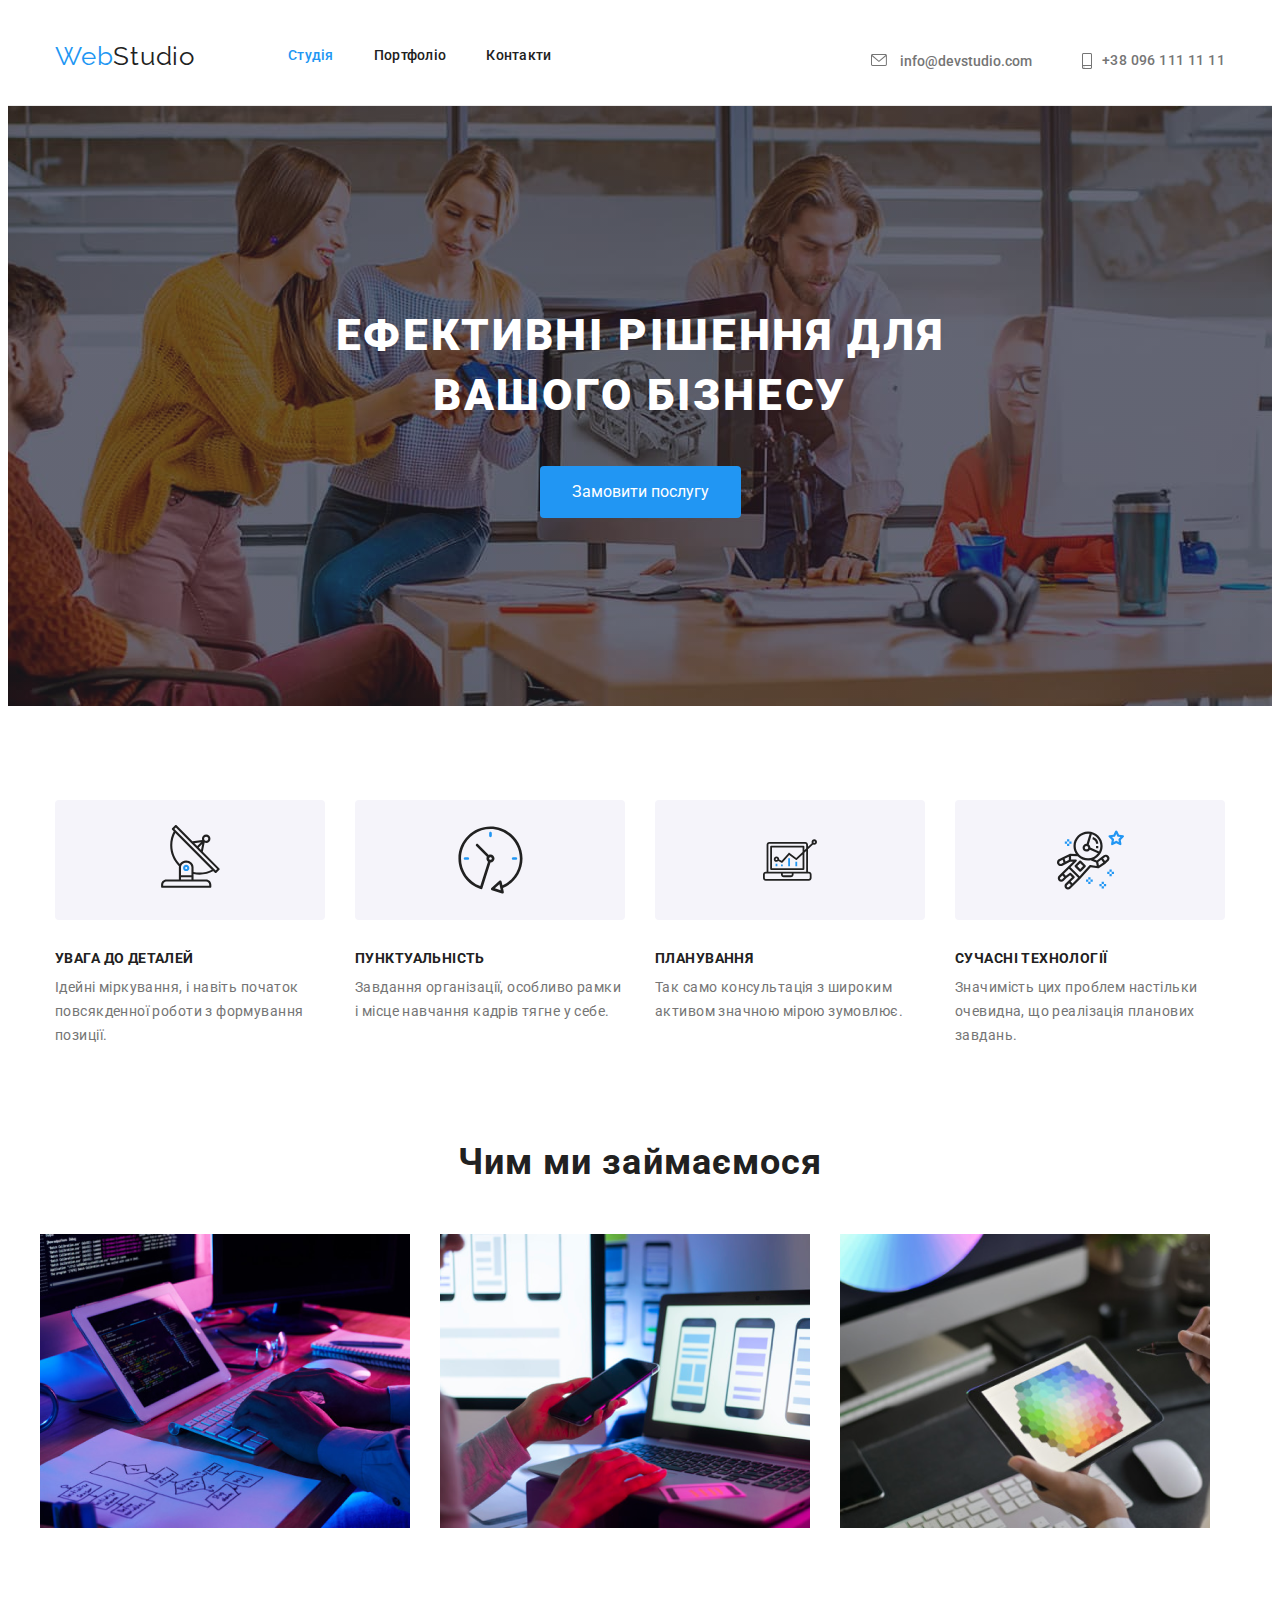
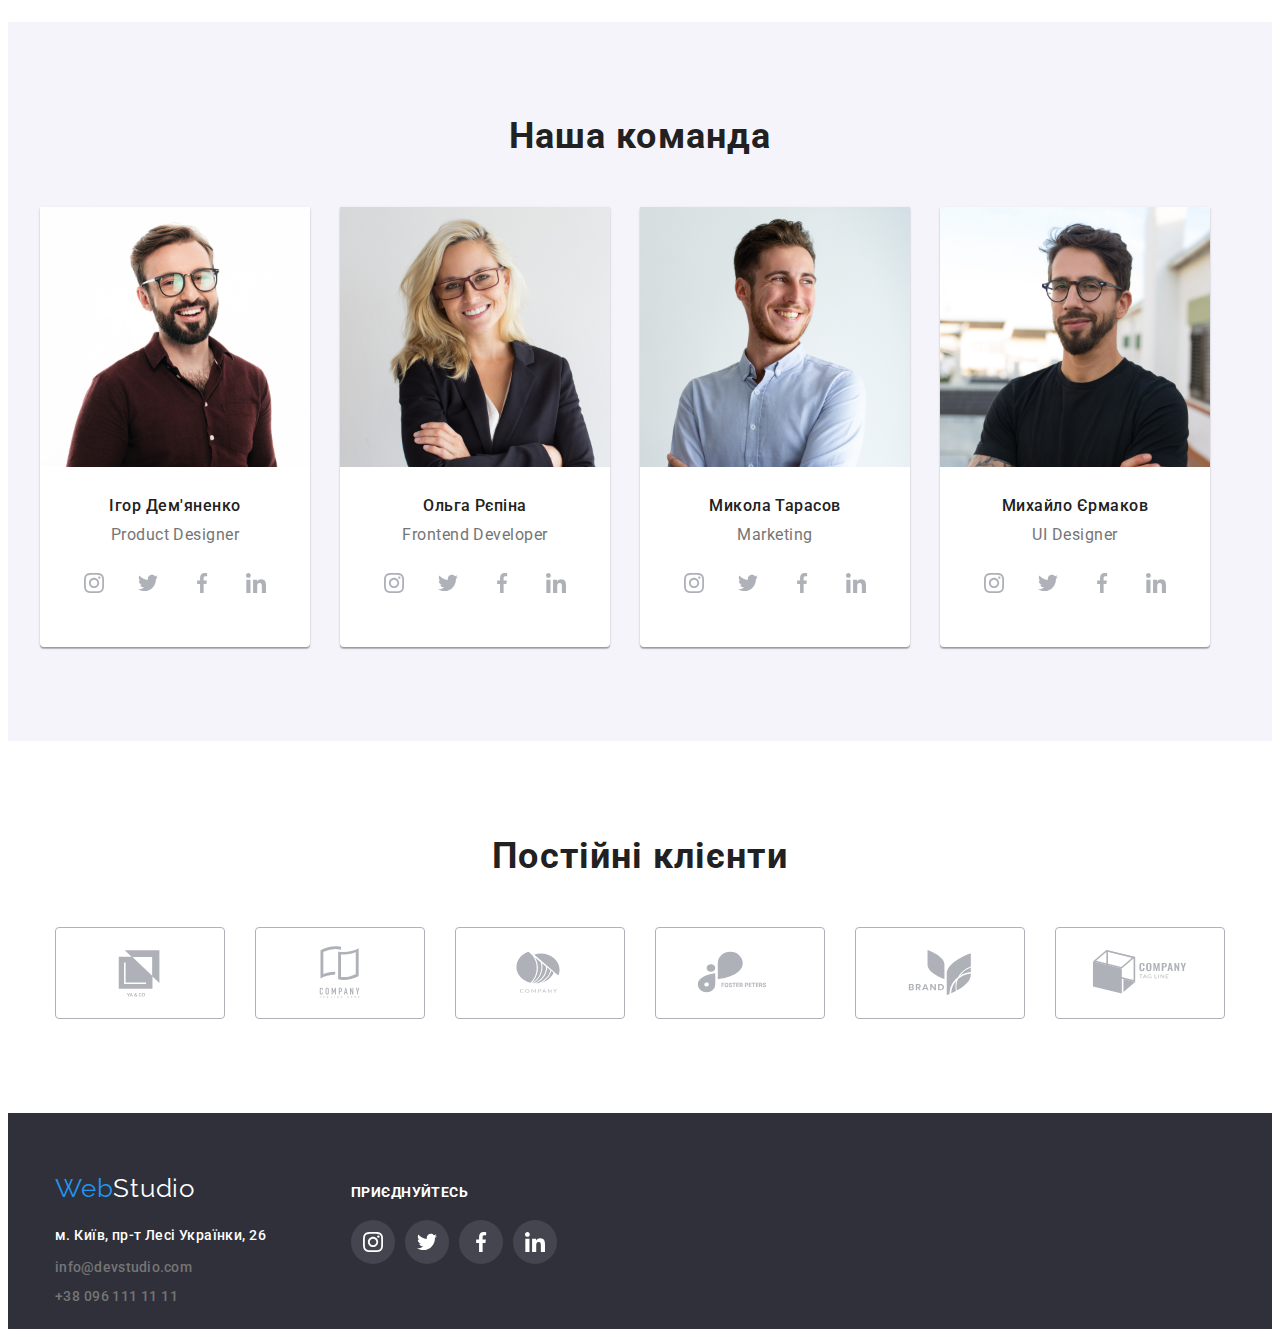
==== index.html @ 26b18309 "problem" ====
<!DOCTYPE html>
<html lang="en">
<head>
    <meta charset="UTF-8">
    <meta http-equiv="X-UA-Compatible" content="IE=edge">
    <meta name="viewport" content="width=device-width, initial-scale=1.0">
    <title>Document</title>
    <link rel="preconnect" href="https://fonts.googleapis.com">
    <link rel="preconnect" href="https://fonts.gstatic.com" crossorigin>
    <link href="https://fonts.googleapis.com/css2?family=Raleway:wght@700&family=Roboto:wght@400;500;700;900&display=swap" rel="stylesheet">
    <link rel="stylesheet" href="https://cdnjs.cloudflare.com/ajax/libs/modern-normalize/1.1.0/modern-normalize.min.css" integrity="sha512-wpPYUAdjBVSE4KJnH1VR1HeZfpl1ub8YT/NKx4PuQ5NmX2tKuGu6U/JRp5y+Y8XG2tV+wKQpNHVUX03MfMFn9Q==" crossorigin="anonymous" referrerpolicy="no-referrer" />
    <link rel="stylesheet" href="./css/styles.css">
</head>
<body>
<header class="page-header">
<div class="container">
<nav class="main-nav">
<a class="studio line" href="./index.html">Web<span class="span-color">Studio</span></a>
<ul class="site-nav list">
    <li class="item"><a href="./index.html" class="link current line">Студія</a></li>
    <li class="item"><a href="portfolio.html" class="link line">Портфоліо</a></li>
    <li class="item"><a href="Контакти" class="link line">Контакти</a></li>
</ul>
<ul class="info list">
    <li class="meil"><a href="mailto:info@devstudio.com" class="meilstyle line icon-meil"> 
    <svg class="post-icon" width="16" height="12">
    <use href="./images/info.svg#icon-letter"></use>
    </svg> info@devstudio.com</a>


<li class="telefon"><a href="tel:+380961111111" class="telefonstyle line icon-smartphone">
    <svg class="telefon-icon-two" width="10" height="16">
        <use href="./images/info.svg#icon-telephone"></use>
    </svg> +38 096 111 11 11</a>
    
</li>
</div>
</ul>
</nav>
</div>
</header>
<main>
<section class="hero hero-image">
<h1 class="hero-title">Ефективні рішення для <br> вашого бізнесу</h1>
<button class="hero button" type="button">Замовити послугу</button>
</section>

<section class="features-padding">
<div class="container">
<h2 class="hiden">Особливості</h2>
<ul class="features list">
<li class="features-lists">
<div class="symbol-of-features">
<svg class="features-symbol" width="70" height="70">
    <use href="./images/symbols.svg#icon-antenna"></use>
</svg>
</div>

<h3 class="features-title">Увага до деталей</h3>
<p class="features-text">Ідейні міркування, і навіть початок повсякденної роботи з формування позиції.</p>
</li>

<li class="features-lists">
<div class="symbol-of-features">
    <svg class="features-symbol" width="67" height="70">
        <use href="./images/symbols.svg#icon-clock"></use>
    </svg>
    </div>
<h3 class="features-title">ПУНКТУАЛЬНІСТЬ</h3>
<p class="features-text">Завдання організації, особливо рамки і місце навчання кадрів тягне у себе.</p>
</li>

<li class="features-lists ">
    <div class="symbol-of-features">
        <svg class="features-symbol" width="70" height="54">
            <use href="./images/symbols.svg#icon-diagram"></use>
        </svg>
        </div>
<h3 class="features-title">ПЛАНУВАННЯ</h3>
<p class="features-text">
Так само консультація з широким активом значною мірою зумовлює.
</p>
</li>

<li class="features-lists">
    <div class="symbol-of-features">
        <svg class="features-symbol" width="67" height="70">
            <use href="./images/symbols.svg#icon-astronaut"></use>
        </svg>
        </div>
<h3 class="features-title">СУЧАСНІ ТЕХНОЛОГІЇ</h3>
<p class="features-text">Значимість цих проблем настільки очевидна, що реалізація планових завдань.</p>
</li>
</ul>
</div>
</section>
<section class="work">
<div class="container">
<h2 class="work-title">Чим ми займаємося</h2>
<ul class="list pictures-line">
<li class="pictures-item">
    <img width="370" src="./images/picture1.png" alt="Picture">
</li>
<li class="pictures-item">
    <img width="370" src="./images/picture2.png" alt="Picture2">
</li>
<li class="pictures-item">
    <img width="370" src="./images/picture3.png" alt="Picture3">
</li>
</ul>
</div>
</section>
<section class="team">
<div class="container">
<h2 class="team-title">Наша команда</h2>
<ul class="comand list comand-links">
    <li class="comand-item">
    <img width="270" src="./images/Igor.jpg" alt="Igor">
    <h3 class="comand-title">Ігор Дем'яненко</h3>
    <p class="comand-text">Product Designer</p>
     <ul class="social-items">
    <li class="social-lists"><a class="social-links link" href="#">
    <svg class="team-social-links" width="20" height="20">
        <use href="./images/icons.svg#icon-instagram"></use>
    </svg>
    </a></li>
    <li class="social-lists"><a class="social-links link" href="#">
        <svg class="team-social-links" width="20" height="20">
            <use href="./images/icons.svg#icon-twitter"></use>
        </svg>
    </a></li>
    <li class="social-lists"><a class="social-links link" href="#">
        <svg class="team-social-links" width="20" height="20">
            <use href="./images/icons.svg#icon-facebook"></use>
        </svg>
    </a></li>
    <li class="social-lists"><a class="social-links link" href="#">
        <svg class="team-social-links" width="20" height="20">
            <use href="./images/icons.svg#icon-linkedin"></use>
        </svg>
    </a></li>
     </ul>
    <li>
        <li class="comand-item">
        <img width="270" src="./images/Olga.jpg" alt="Olga">
       <h3 class="comand-title">Ольга Рєпіна</h3> 
       <p class="comand-text">Frontend Developer</p>
       <ul class="social-items">
        <li class="social-lists"><a class="social-links link" href="#">
            <svg class="team-social-links" width="20" height="20">
                <use href="./images/icons.svg#icon-instagram"></use>
            </svg>
        </a></li>
        <li class="social-lists"><a class="social-links link" href="#">
            <svg class="team-social-links" width="20" height="20">
                <use href="./images/icons.svg#icon-twitter"></use>
            </svg>
        </a></li>
        <li class="social-lists"><a class="social-links link" href="#">
            <svg class="team-social-links" width="20" height="20">
                <use href="./images/icons.svg#icon-facebook"></use>
            </svg>
        </a></li>
        <li class="social-lists"><a class="social-links link" href="#">
            <svg class="team-social-links" width="20" height="20">
                <use href="./images/icons.svg#icon-linkedin"></use>
            </svg>
        </a></li>
         </ul>
        </li>
        
        <li class="comand-item">
            <img width="270" src="./images/Mykola.jpg" alt="Mykola">
           <h3 class="comand-title">Микола Тарасов</h3> 
           <p class="comand-text">Marketing</p> 
           <ul class="social-items">
            <li class="social-lists"><a class="social-links link" href="#">
                <svg class="team-social-links" width="20" height="20">
                    <use href="./images/icons.svg#icon-instagram"></use>
                </svg>
            </a></li>
            <li class="social-lists"><a class="social-links link" href="#">
                <svg class="team-social-links" width="20" height="20">
                    <use href="./images/icons.svg#icon-twitter"></use>
                </svg>
            </a></li>
            <li class="social-lists"><a class="social-links link" href="#">
                <svg class="team-social-links" width="20" height="20">
                    <use href="./images/icons.svg#icon-facebook"></use>
                </svg>
            </a></li>
            <li class="social-lists"><a class="social-links link" href="#">
                <svg class="team-social-links" width="20" height="20">
                    <use href="./images/icons.svg#icon-linkedin"></use>
                </svg>
            </a></li>
             </ul>
            </li>

            <li class="comand-item">
            <img width="270" src="./images/Myhailo.jpg" alt="Myhailo">
            <h3 class="comand-title">Михайло Єрмаков</h3>
            <p class="comand-text">UI Designer</p>
            <ul class="social-items">
                <li class="social-lists"><a class="social-links link" href="#">
                    <svg class="team-social-links" width="20" height="20">
                        <use href="./images/icons.svg#icon-instagram"></use>
                    </svg>
                </a></li>
                <li class="social-lists"><a class="social-links link" href="#">
                    <svg class="team-social-links" width="20" height="20">
                        <use href="./images/icons.svg#icon-twitter"></use>
                    </svg>
                </a></li>
                <li class="social-lists"><a class="social-links link" href="#">
                    <svg class="team-social-links" width="20" height="20">
                        <use href="./images/icons.svg#icon-facebook"></use>
                    </svg>
                </a></li>
                <li class="social-lists"><a class="social-links link" href="#">
                    <svg class="team-social-links" width="20" height="20">
                        <use href="./images/icons.svg#icon-linkedin"></use>
                    </svg>
                </a></li>
                 </ul>
            </li>
    </ul>
    </div>
</section>

<section class="clients">
<div class="container">
<h2 class="clients-title">Постійні клієнти</h2>
<ul class="clients-list">
<li class="clients-images"><a class="brand-link link" href="#">
    <svg class="brand-icon" width="106" height="60">
        <use href="./images/brands.svg#icon-yaco"></use>
     </svg> 
</a>
</li>

<li class="clients-images"><a class="brand-link link" href="#">
    <svg class="brand-icon" width="106" height="60">
        <use href="./images/brands.svg#icon-tagline"></use>
     </svg> 
</a>
</li>

<li class="clients-images"><a class="brand-link link" href="#">
    <svg class="brand-icon" width="106" height="60">
        <use href="./images/brands.svg#icon-company"></use>
     </svg> 
</a> 
</li>

<li class="clients-images"><a class="brand-link link" href="#">
    <svg class="brand-icon" width="106" height="60">
        <use href="./images/brands.svg#icon-foster-peters"></use>
     </svg> 
</a>
</li>

<li class="clients-images"><a class="brand-link link" href="#">
    <svg class="brand-icon" width="106" height="60">
        <use href="./images/brands.svg#icon-brand"></use>
     </svg>
</a>     
</li>

<li class="clients-images"><a class="brand-link link" href="#">
    <svg class="brand-icon" width="106" height="60">
        <use href="./images/brands.svg#icon-company-cube"></use>
     </svg> 
</a>
</li>

</ul>
</div>

</section>
</main>

<footer class="side-color company-logo-two studio-line">
 <div class="container">
<div class="logo-adress">
<address class="list">
    <a class="studiotwo line" href="./index.html">Web<span class="span-color-two">Studio</span></a>
 
<ul class="site-nav-two list">
<li class="adress"><a href="https://goo.gl/maps/or9m5MUyjeENMJDf9" class="link line " target="_blank" rel="noopener noreferrer">м. Київ, пр-т Лесі Українки, 26</a></li>
<li class="meil"><a href="mailto:info@devstudio.com" class="link line ">info@devstudio.com</a></li>
<li class="telefon"><a href="tel:+380961111111" class="link line ">+38 096 111 11 11</a></li>
</ul>
 </address>
 </div>
 

 <div class="join-main">
 <h2 class="join-title">ПРИЄДНУЙТЕСЬ</h2>
 <ul class="social-items">
    <li class="social-lists"><a class="social-links-footer link" href="#">
        <svg class="social-links-team" width="20" height="20">
            <use href="./images/icons.svg#icon-instagram"></use>
        </svg>
    </a></li>
    <li class="social-lists"><a class="social-links-footer link" href="#">
        <svg class="social-links-team" width="20" height="20">
            <use href="./images/icons.svg#icon-twitter"></use>
        </svg>
    </a></li>
    <li class="social-lists"><a class="social-links-footer link" href="#">
        <svg class="social-links-team" width="20" height="20">
            <use href="./images/icons.svg#icon-facebook"></use>
        </svg>
    </a></li>
    <li class="social-lists"><a class="social-links-footer link" href="#">
        <svg class="social-links-team" width="20" height="20">
            <use href="./images/icons.svg#icon-linkedin"></use>
        </svg>
    </a></li>
 </ul>
 </div>
 </div>
</footer>
</body>
</html>
---- css/styles.css ----
/* основной цвет текста #212121 */

/* цвет 2 для серого #757575 */

/* цвет для веб #2196F3 */

/* цвет снизу ссылок gba(255, 255, 255, 0.6); */

/* вторичный бекграунд  #F5F4FA*/ 

html{
    box-sizing: border-box;
    }
    
    *,*::before,*::after{
    box-sizing: inherit;
    }
    
    .container{
    width: 1200px;
    padding-left: 15px;
    padding-right: 15px;
    margin-left: auto;
    margin-right: auto;
    }
    
    
    
    
    a{
    text-decoration: none;
    }
    
    :root{
        --main-text-color: #212121;
        --text-color-second: #757575;
        
        }
    
        img{
        display: block;
        }
        
        body{
        background-color: #FFFFFF;
        color: var(--main-text-color);
        font-family: Roboto,sans-serif;
        }
        
        .line{
        text-decoration: none;
        }
        
        .link{
            font-family: 'Roboto';
            font-style: normal;
            font-weight: 500;
            font-size: 14px;
            line-height: 1.14px;
            letter-spacing: 0.02em;
        }
        
        
        
        .studio{
            
            font-size: 26px;
            line-height: 1.19;
           
        }
        
        .studiotwo{
            
            font-size: 26px;
            line-height: 1.19;
        }
        
        .list{
            
        padding: 0;
        margin: 0;
        list-style: none;
        }
    
        
        h2,
        h3,
        h4,
        h5,
        h6{
        color: var(--main-text-color);
        margin: 0;
        }
    
        h1{
        margin: 0;
        padding: 0;
        }
    
        p{
        margin: 0;
        }
        
        ul{
        margin: 0;
        padding: 0;
        }
        
        
        header{
        border-bottom: 1px solid #ECECEC;
        }
        
        .studio{
        font-family: 'Raleway';
        font-style: normal;
        color: #2196F3;
        
        font-size: 26px;
        line-height: 1.19;
        letter-spacing: 0.03em;
        }
        
        .studiotwo{
            font-family: 'Raleway';
            font-style: normal;
        color: #2196F3;
        
        font-size: 26px;
        line-height: 1.19;
        letter-spacing: 0.03em;
        }
        
        .span-color{
        color: #212121;
        }
        
        .span-color-two{
        color: #FFFFFF;
        }
        
        /* site nav and info */
    
        .site-nav{
        margin-left: 93px;
        display: flex;
        }
    
       
    
        .site-nav .item:not(:last-child){
            margin-right: 40px;
        }
        
        .site-nav a{
        font-family: 'Roboto';
        font-style: normal;
        color: var(--main-text-color);  
        font-weight: 500;
        font-size: 14px;
        line-height: 1.14;
        letter-spacing: 0.02em;  
        }
    
        .site-nav .link{
        display: block;
        padding-top: 32px;
        padding-bottom: 32px;
        }
        
        .info{
        padding-top: 32px;
        padding-bottom: 32px;
        margin-left: auto;
        display: flex;
        justify-content: center;
        }

        .meilstyle{
        color: #757575;
        }
        
        .meil{
            margin-right: 50px;
        }
        
        .meil-icon{
            display: flex;
        justify-content: left;
        fill:#757575;
        }

        .meil-icon:hover{
        color: #2196F3;
        }

        .post-icon{
            
            margin-right: 10px;
            fill: currentColor;
            
        }
        
        .telefon-icon{
            display: flex;
            justify-content: left;
            fill: #757575;
        }

        .telefon-icon:hover{
            color: #2196F3;
        }

        .telefon-icon-two{
            
        margin-right: 10px;
        fill: currentColor;
        
        }
       
       .telefon:hover{
        color: #2196F3;
       }
       
       
    
        .main-nav{
        display: flex;
        align-items: center;
        }
    
        .line-buttons{
        
        display: flex;
        align-items: center;
        justify-content: center
        }
    
        .button-item:not(last-child){
        margin-right: 30px;
        }
    
        .buttons-all{
        background-color:#FFFFFF
        }
    
        
        .meil a{
            
        font-family: 'Roboto';
        font-style: normal;
        font-weight: 500;
        font-size: 14px;
        line-height: 1.14;
        color: var(--text-color-second);
        
        }
        .telefon a{
            display: flex;
            align-items: center;
            font-family: 'Roboto';
            font-style: normal;
            font-weight: 500;
            font-size: 14px;
            line-height: 1.71;
            letter-spacing: 0.03em;
            color: var(--text-color-second);
            
        }

        .info{
        align-items: center;
        }
        
        .site-nav-two .link:hover,
        .site-nav-two .link:focus {
        color: #2196F3;
        }
    
        .site-nav .link:hover,
        .site-nav .link:focus {
        color: #2196F3;
        }
        
        .site-nav .link.current{
        color: #2196F3;
        }
        
        .meilstyle:hover,
        .meilstyle:focus {
        color: #2196F3;
        }
        
        

        .telefonstyle:hover,
        .telefonstyle:focus {
        color: #2196F3;
        }
        
        .links{
            
            
            font-size: 26px;
            line-height: 1.19;
            letter-spacing: 0.03em;
        }
        
        .current-now{
        color: #FFFFFF;
        background-color: #2196F3;
            
            
            font-size: 26px;
            line-height: 1.19;
            letter-spacing: 0.03em;
        }
        
        
        
        /* Hero */
        .hero{
        
            padding-top: 200px;
            padding-bottom: 200px;
            text-align: center;
        background-color: #2F303A;
        }


        .hero-image{
            
            background-color: #2F303A;
            background-image: linear-gradient(
                to right,
                 rgba(47, 48, 58, 0.4),
                 rgba(47, 48, 58, 0.4)),
                url(../images/hero.jpg);
            max-width: 1600px;
            height: 600px;
            margin-left: auto;
            margin-right: auto;
            background-repeat: no-repeat;
            background-position: center;
            background-size: cover;
        
        }

        .hero-title{
            
            margin-bottom: 40px;
            margin-top: 0;
            font-weight: 900;
            font-size: 44px;
            line-height: 1.36;
            text-align: center;
            letter-spacing: 0.06em;
            text-transform: uppercase;
            
            color: #FFFFFF;
        }
        
        .hero.button{
        cursor: pointer;
        border: 0;
        border-radius: 4px;
        padding: 11px 32px;
        text-align: center;
        color: #FFFFFF;
        background-color: #2196F3;
        font-family: inherit;
        
        font-size: 16px;
        line-height: 1.87;
        }
        
        /* Main page */
        
        .hiden{
        position: absolute;
        clip: rect(0 0 0 0);
        width: 1px;
        height: 1px;
        margin: -1px;
        }
        
        .features p{
        color: var(--text-color-second);
        }
        
        .features{
            display: flex;
        }
    
        .features-padding{
        padding-top: 94px;
        }
    
        .features-title{
        
        
        font-size: 14px;
        line-height: 16px;
        letter-spacing: 0.03em;
        text-transform: uppercase;
        
        color: var(--main-text-color);
        }
        
        .features-text{
        margin-top: 10px;
        margin-bottom: 0;
        
        font-size: 14px;
        line-height: 1.71;
        letter-spacing: 0.03em;
        color: var(--text-color-second);
        }

        .features-list{
            list-style-type: none;
            display: flex;
            align-items: center;
            justify-content: center;
            gap: 30px;
            
        
        
        }

        .symbol-of-features{
            display: flex;
            align-items: center;
            justify-content: center;
            background: #F5F4FA;
            border-radius: 4px;
            width: 270px;
            height: 120px;
            margin-bottom: 30px;
            
        }

        .features-lists{
            margin-right: 30px;
            gap: 30px;
        }

        
        .pictures-line{
        display: flex;
        align-items: center;
        justify-content: center;
        }
    
        .pictures-item{
        margin-right: 30px;
        }
    
        .comand{
            
            display: flex;
            align-items: center;
            justify-content: center;
        }
    
        .comand-item{
            box-shadow: 0px 1px 3px rgba(0, 0, 0, 0.12), 0px 1px 1px rgba(0, 0, 0, 0.14), 0px 2px 1px rgba(0, 0, 0, 0.2);
            border-radius: 0px 0px 4px 4px;
        background-color: #FFFFFF;
        margin-right: 30px;
        }
    
        .work{
        padding-bottom: 94px;
        padding-top: 94px;
        }
        
        .work-title{
        padding-bottom: 50px;    
        font-size: 36px;
        line-height: 1.16;
        text-align: center;
        letter-spacing: 0.03em;
        
        color: var(--main-text-color);
        }
        
        .team{
            
            padding-top: 94px;
            padding-bottom: 94px;
        background-color: #F5F4FA;
        
        }
        
        .team-title{
        
            margin-bottom: 50px;
            font-size: 36px;
            line-height: 1.16;
            text-align: center;
            letter-spacing: 0.03em;
            color: var(--main-text-color);
        }
        
        
        
         .team{
        padding-bottom: 94px;
        
         }
    
        .comand p{
        
        color: var(--text-color-second);
        }

        
        
        .comand-title{
            
            margin-top: 30px;
            margin-bottom: 10px;
            font-weight: 500;
            font-size: 16px;
            line-height: 1.18;
            text-align: center;
            letter-spacing: 0.03em;
            color: var(--main-text-color);
        }
        
        .comand-text{
            
            margin-bottom: 16px;
            font-size: 16px;
            line-height: 1.18;
            text-align: center;
            letter-spacing: 0.03em;
            color: var(--text-color-second);
        }

        .social-items{
        padding-bottom: 42px;
        display: flex;
        justify-content: center;
        gap: 10px;
        list-style-type: none;
        }

        .social-lists{
        
        width: 44px;
        height: 44px;
        }

        .social-links{
        
        width: 100%;
        height: 100%;
        border-radius: 50%;
        
        display: flex;
        align-items: center;
        justify-content: center;
        }

        .social-links-footer{
            width: 100%;
            height: 100%;
            border-radius: 50%;
            
            display: flex;
            align-items: center;
            justify-content: center;
            background-color: rgba(255, 255, 255, 0.1);;
        }

        .social-links-team{
        fill: #FFFFFF;
        }

        .social-links-footer:hover{
        background-color: #2196F3;
        }

        .social-links-footer:hover .social-links-team{
            fill: #FFFFFF;
        }

        .team-social-links{
        
        fill: #AFB1B8;
        }

        .social-links:hover{
            background-color: #2196F3;
        }

        .social-links:hover .team-social-links{
        fill: #FFFFFF;
        }

        .clients{
            padding-top: 94px;
            padding-bottom: 94px;
            background-color: #FFFFFF;
        }
        

        .clients-title{
        margin-bottom: 50px;
        font-family: 'Roboto';
        font-style: normal;
        font-weight: 700;
        font-size: 36px;
        line-height: 42px;
        text-align: center;
        letter-spacing: 0.03em;

        

color: #212121;
        }

        .clients-list{
            list-style-type: none;
            display: flex;
            align-items: center;
            justify-content: center;
            cursor: pointer;
            
            
        }

        .brand-icon{
        fill: #AFB1B8;
        }

        

        .brand-link:hover .brand-icon{
        
        fill: #2196F3;
        }

        

        .brand-link{
            width: 100%;
            height: 100%;
            border-radius: 4px;
            border: 1px solid #AFB1B8;
            display: flex;
            align-items: center;
            justify-content: center;
            width: 170px;
            height: 92px;
            color: #AFB1B8;
            border-color: #AFB1B8;
        }

        .brand-link:hover{
        border: 1px solid #2196F3;
        }

        

        .clients-images{
        margin-right: 30px;
        }

        .clients-images:last-child{
            margin-right: 0px;
        }
        
        
        /*Portfolio css */
        
        /*buttons*/
        .buttons .links:hover,
        .buttons .links:focus{
            box-shadow: 0px 3px 1px rgba(0, 0, 0, 0.1), 0px 1px 2px rgba(0, 0, 0, 0.08), 0px 2px 2px rgba(0, 0, 0, 0.12);
        color: #FFFFFF;
        background-color: #2196F3;
        }
    
        .buttons{
        
        margin-bottom: 50px;
        }
        
        .buttons-all{
        padding-top: 94px;
        }
    
        .button-one{
            cursor: pointer;
        padding-top: 6px;
        padding-bottom: 6px;
        padding-left: 25px;
        padding-right: 25px;
        min-width: 73px;
        border-radius: 4px;
        }
    
        .button-two{
            cursor: pointer;
            padding-top: 6px;
            padding-bottom: 6px;
            padding-left: 22px;
            padding-right: 22px;
        min-width: 125px;
        border-radius: 4px;
        }
    
        .button-three{
            cursor: pointer;
            padding-top: 6px;
            padding-bottom: 6px;
            padding-left: 22px;
            padding-right: 22px;
        min-width: 112px;
        border-radius: 4px;
        }
    
        .button-four{
            cursor: pointer;
            padding-top: 6px;
            padding-bottom: 6px;
            padding-left: 22px;
            padding-right: 22px;
        min-width: 103px;
        border-radius: 4px;
        }
    
        .button-five{
            cursor: pointer;
            padding-top: 6px;
            padding-bottom: 6px;
            padding-left: 22px;
            padding-right: 22px;
        min-width: 130px;
        border-radius: 4px;
        }
    
        .size{
            border: 0;
            font-weight: 500;
            font-size: 16px;
            line-height: 1.62;
            letter-spacing: 0.03em;
        }
        
        .images-title{
            
            margin-top: 20px;
            margin-bottom: 4px;
            
            font-size: 18px;
            line-height: 2;
             letter-spacing: 0.06em;
            color: var(--main-text-color);
        }
        
        
        
        
         .main-flex{
        
            background-color: #FFFFFF;
         
        display: flex;
        flex-wrap: wrap;
         }
    
         .buttons-all{
            padding-bottom: 94px;
         }

         
    
         .second-flex{
         border-right: 1px solid #EEEEEE;
         border-bottom: 1px solid #EEEEEE;
        border-left: 1px solid #EEEEEE;
         background-color: #FFFFFF;
         width: 370px;
         margin-right: 30px;
         margin-bottom: 30px;
         
         }
    
         .second-flex p{
        margin-bottom: 20px;
         }
    
         .second-flex:nth-last-child(-n+3) {
        margin-bottom: 0;
         }
    
         .images-title{
        margin-top: 20px;
        margin-left: 24px;;
         }
    
         .images-text{
        padding-top: 4px;
         margin-left: 24px;;
         }
    
         .second-flex:nth-child(3n) {
            margin-right: 0;
         }
    
        .images-text{
            
           
            font-size: 16px;
            line-height: 1.8;
            letter-spacing: 0.03em;
            color: var(--text-color-second);
        }

        .techno{
            position: relative;
            overflow: hidden;
        }

        

        .description-text{
            position: absolute;
            top: 0;
            left: 0;
            padding-top: 63px;
            padding-right: 24px;
            padding-bottom: 63px;
            padding-left: 24px;
            width: 100%;
            height: 100%;
            background: rgba(33, 150, 243, 0.9);
            font-size: 18px;
            line-height: 1.56;
            color: #FFFFFF;
            transform: translateY(100%);
            opacity: 0;
            transition: transform 250ms cubic-bezier(0.4, 0, 0.2, 1),
              opacity 250ms cubic-bezier(0.4, 0, 0.2, 1);
    
        }

        .images-ref:hover .description-text{
            transform: translateY(0%);
           opacity: 1
        }

        .images-ref{
        display: block;
        }
        
        .images-ref:hover,
        .images-ref:focus{
            
            box-shadow: 0px 1px 1px rgba(0, 0, 0, 0.12), 0px 4px 4px rgba(0, 0, 0, 0.06), 1px 4px 6px rgba(0, 0, 0, 0.16);
        }
           
            
        
        
        
        
        /*footer для портфолио и индекс*/
        .adress a{
            font-family: 'Roboto';
            font-style: normal;
            color: #FFFFFF;
            margin-top: 20px;
            margin-bottom: 9px;
            font-size: 14px;
            line-height: 1.71;
            letter-spacing: 0.03em;
        }
    
        .studio-line-two{
        padding-top: 60px;
        }
    
        .studio-line{
        
        padding-top: 60px;
        padding-bottom: 20px;
        }
    
        .studiotwo{
            margin-right: 156px;
        }
    
        .adress{
            margin-right: 70px;
        margin-top: 20px;
        }
    
        .meil{
        margin-top: 9px;
        }
    
        .telefon{
        margin-top: 9px;
        }

        .join-main{
            
            
        }

       .join-title{
        margin-bottom: 20px;
        font-family: 'Roboto';
        font-style: normal;
        font-weight: 700;
        font-size: 14px;
        line-height: 16px;
        letter-spacing: 0.03em;
        color: #FFFFFF;
       }

       

       footer .container{
        
        display: flex;
        align-items: baseline;
       }
       
        
        .side-color{
        background-color:#2F303A;
        
        }
        
        .images p{
        color: var(--text-color-second);
        }
        .images h3{
        color: var(--main-text-color);
        }
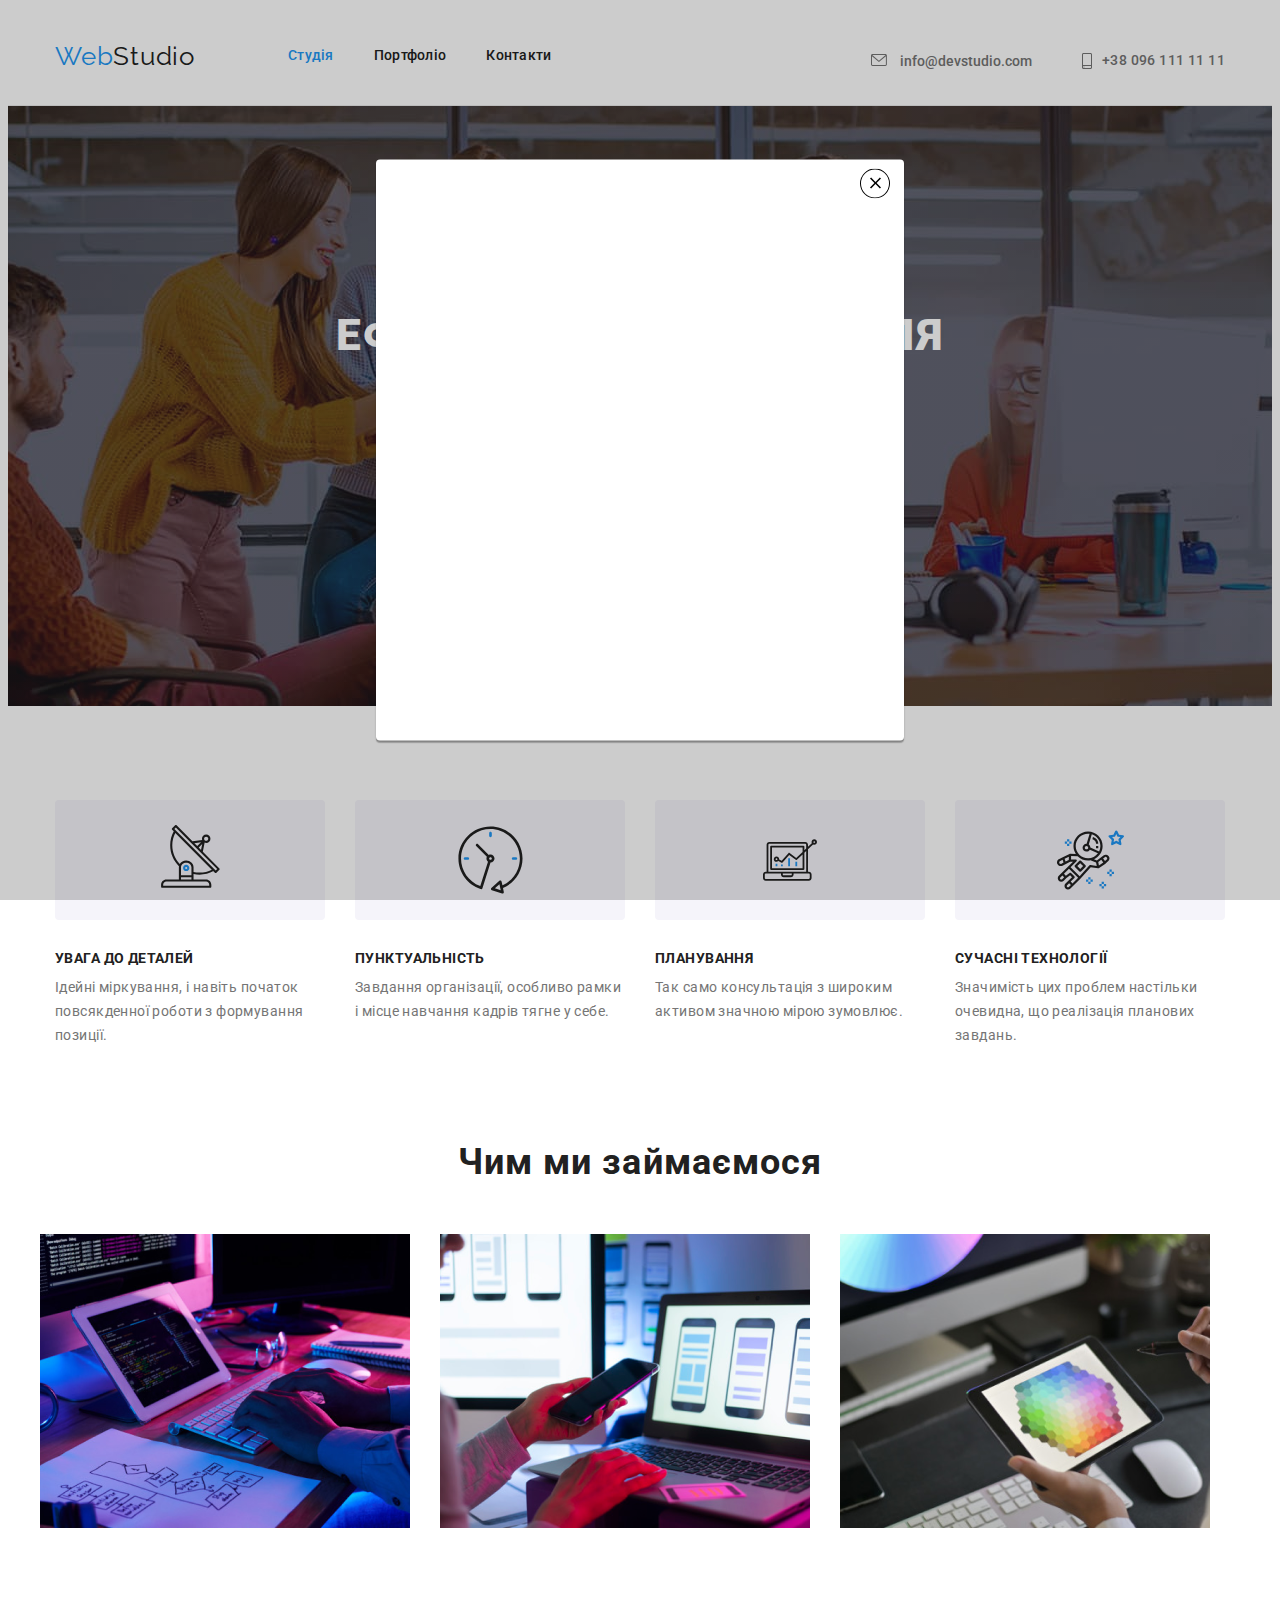
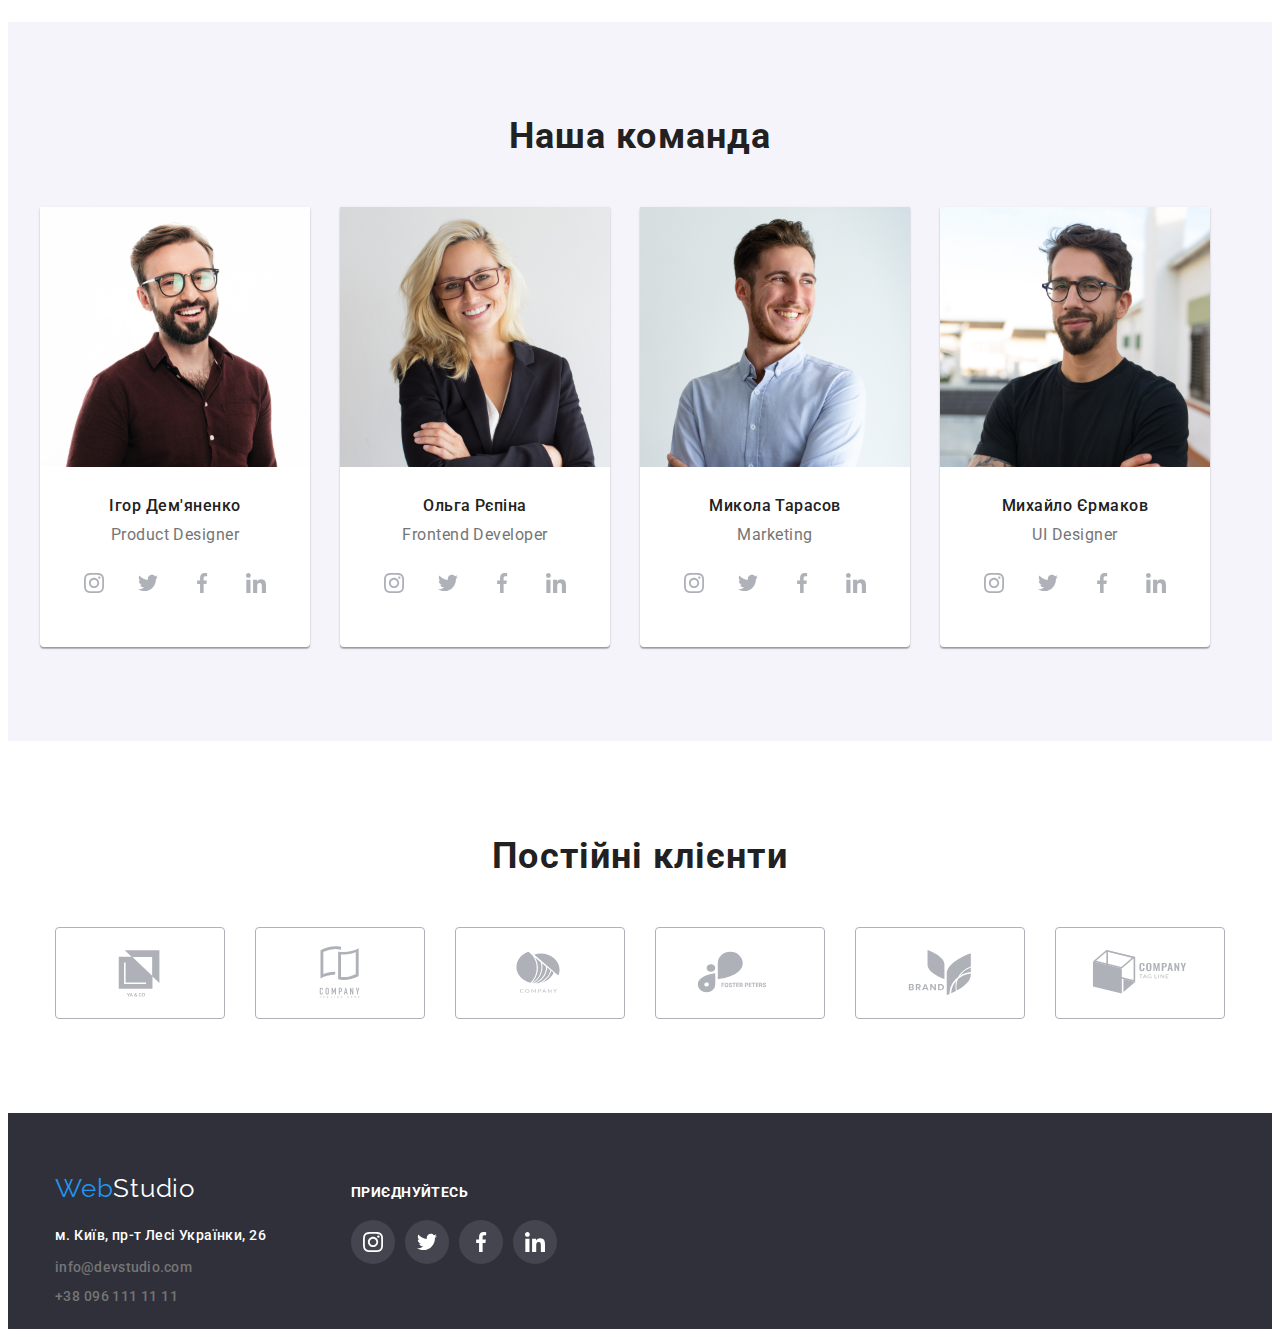
==== commit 7cdf38ba: "first one" ====
--- a/index.html
+++ b/index.html
@@ -43,6 +43,15 @@
 <section class="hero hero-image">
 <h1 class="hero-title">Ефективні рішення для <br> вашого бізнесу</h1>
 <button class="hero button" type="button">Замовити послугу</button>
+<div class="backdrop is-hiden">
+<div class="modal">
+<button class="close-button">
+    <svg class="close-symbol" width="30" height="30">
+        <use href="./images/closing.svg#icon-close"></use>
+    </svg>
+</button>
+</div>
+</div>
 </section>
 
 <section class="features-padding">
--- a/css/styles.css
+++ b/css/styles.css
@@ -45,6 +45,7 @@
         background-color: #FFFFFF;
         color: var(--main-text-color);
         font-family: Roboto,sans-serif;
+        
         }
         
         .line{
@@ -110,6 +111,8 @@
         header{
         border-bottom: 1px solid #ECECEC;
         }
+
+        
         
         .studio{
         font-family: 'Raleway';
@@ -372,6 +375,53 @@
         
         font-size: 16px;
         line-height: 1.87;
+        }
+
+        .backdrop{
+        position: fixed;
+        top: 0;
+        left: 0;
+        width: 100%;
+        height: 100%;
+        background-color:rgba(0, 0, 0, 0.2);;
+        }
+
+        .backdrop.is-hiden{
+        opacity: 1;
+        pointer-events: none;
+        }
+
+        .close-button{
+            background: transparent;
+            border: 1px solid rgba(0, 0, 0, 0.1);
+            border: none;
+            position: absolute;
+            right: 8px;
+            top: 8px;
+        }
+
+        
+
+        .modal{
+        min-width: 528px;
+        min-height: 581px;
+        top: 221px;
+        left: 536px;
+        background-color: #FFFFFF;
+        position: absolute;
+        top: 50%;
+        left: 50%;
+        transform: translate(-50%, -50%);
+        box-shadow: 0px 1px 3px rgba(0, 0, 0, 0.12), 0px 1px 1px rgba(0, 0, 0, 0.14), 0px 2px 1px rgba(0, 0, 0, 0.2);
+        border-radius: 4px;
+        
+        }
+
+        .close-symbol{
+            display: flex;
+            align-items: center;
+            justify-content: center;
+            
         }
         
         /* Main page */
@@ -938,9 +988,7 @@
         
         }
         
-        .images p{
-        color: var(--text-color-second);
-        }
+        
         .images h3{
         color: var(--main-text-color);
         }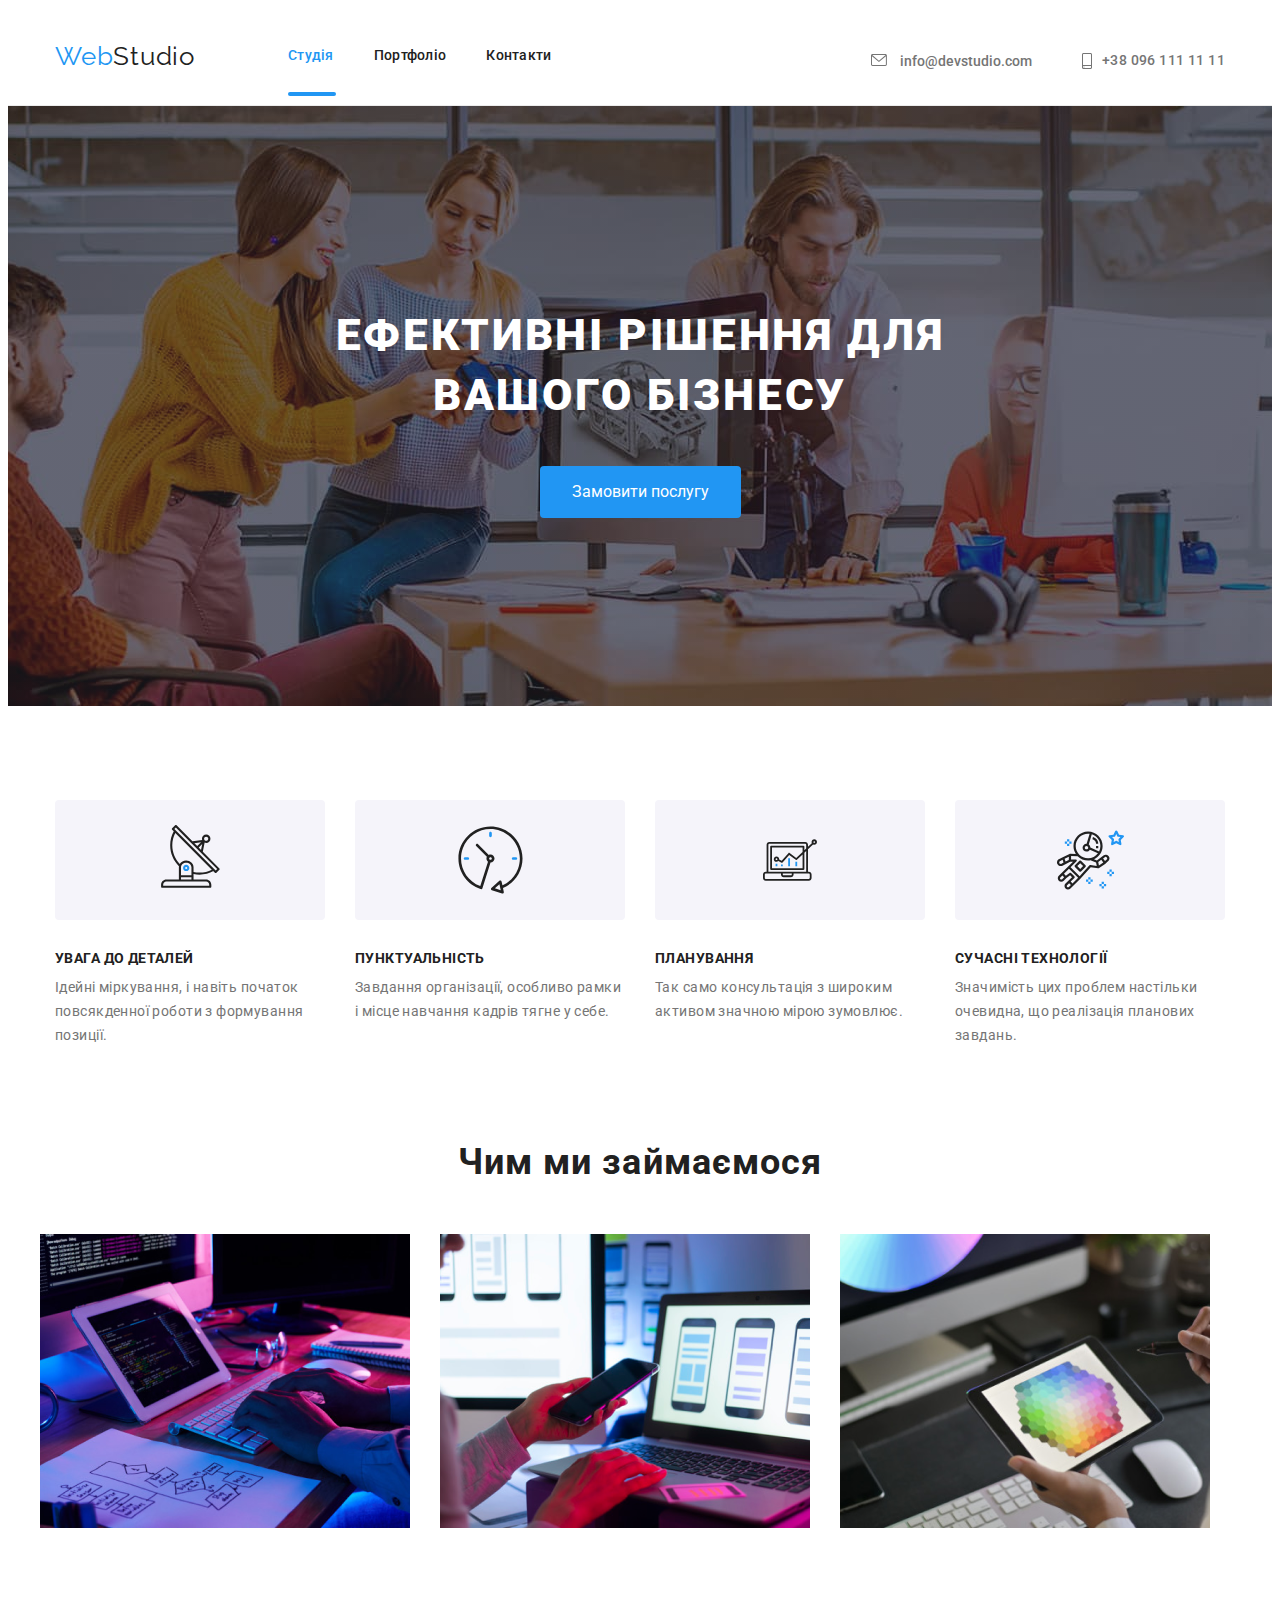
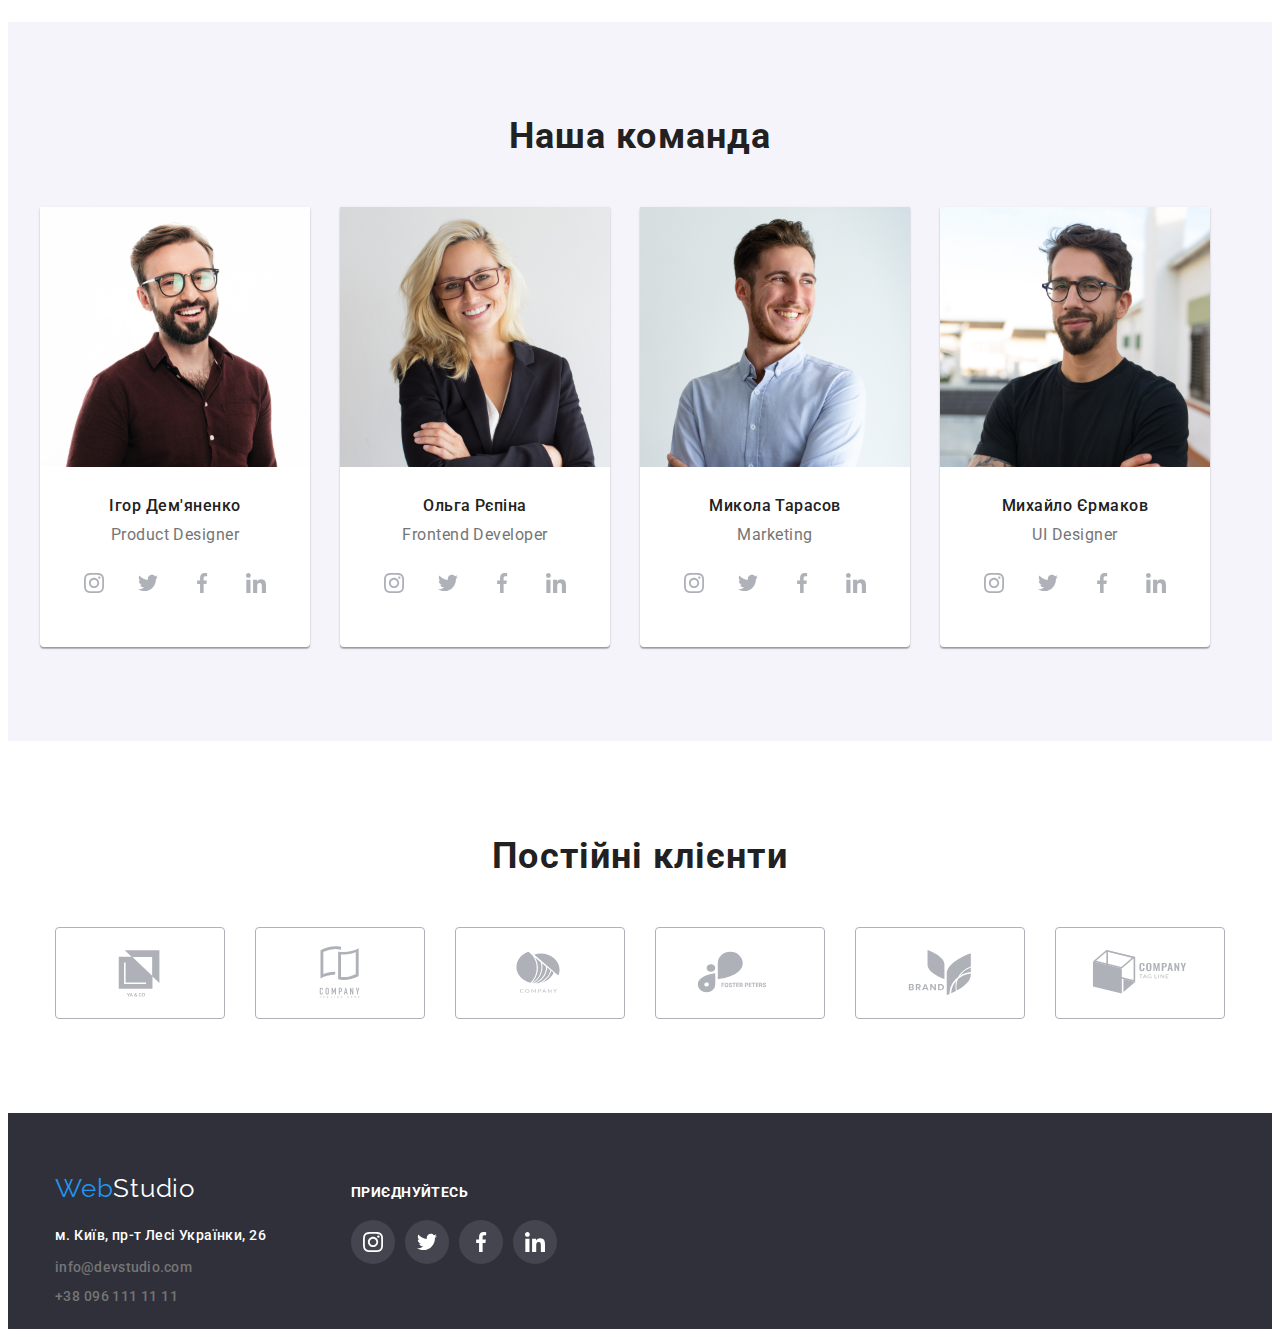
==== commit 989c06b2: "line" ====
--- a/index.html
+++ b/index.html
@@ -17,7 +17,7 @@
 <nav class="main-nav">
 <a class="studio line" href="./index.html">Web<span class="span-color">Studio</span></a>
 <ul class="site-nav list">
-    <li class="item"><a href="./index.html" class="link current line">Студія</a></li>
+    <li class="item"><a href="./index.html" class="link current line decoration">Студія</a></li>
     <li class="item"><a href="portfolio.html" class="link line">Портфоліо</a></li>
     <li class="item"><a href="Контакти" class="link line">Контакти</a></li>
 </ul>
--- a/css/styles.css
+++ b/css/styles.css
@@ -300,7 +300,23 @@
         .telefonstyle:focus {
         color: #2196F3;
         }
-        
+
+        .site-nav{
+            position: relative;
+        }
+        
+        .item .decoration::after{
+            content:'' ;
+        display: block;
+        width: 48px;
+        height: 4px;
+        background: #2196F3;
+        position: absolute;
+        border-radius: 2px;
+        top: 76px;
+        left: 0;
+        }
+
         .links{
             
             
@@ -387,7 +403,7 @@
         }
 
         .backdrop.is-hiden{
-        opacity: 1;
+        opacity: 0;
         pointer-events: none;
         }
 
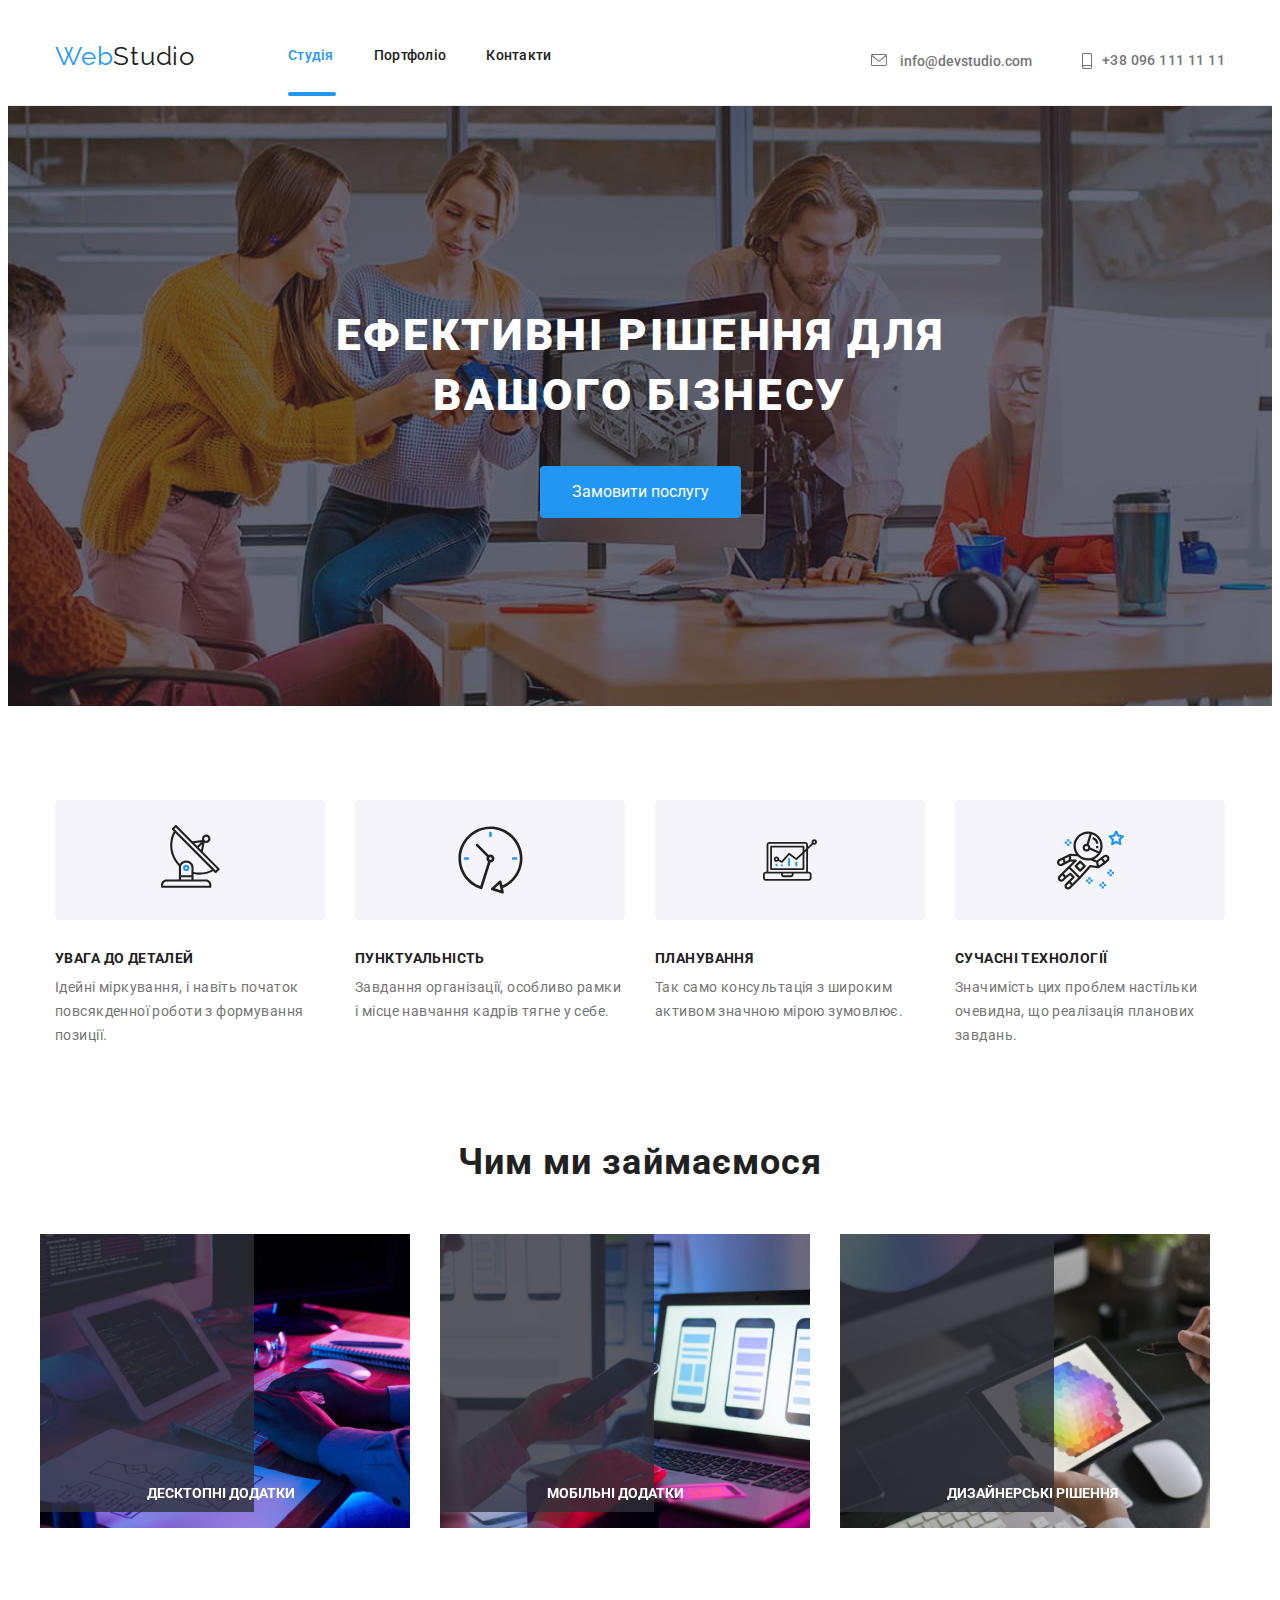
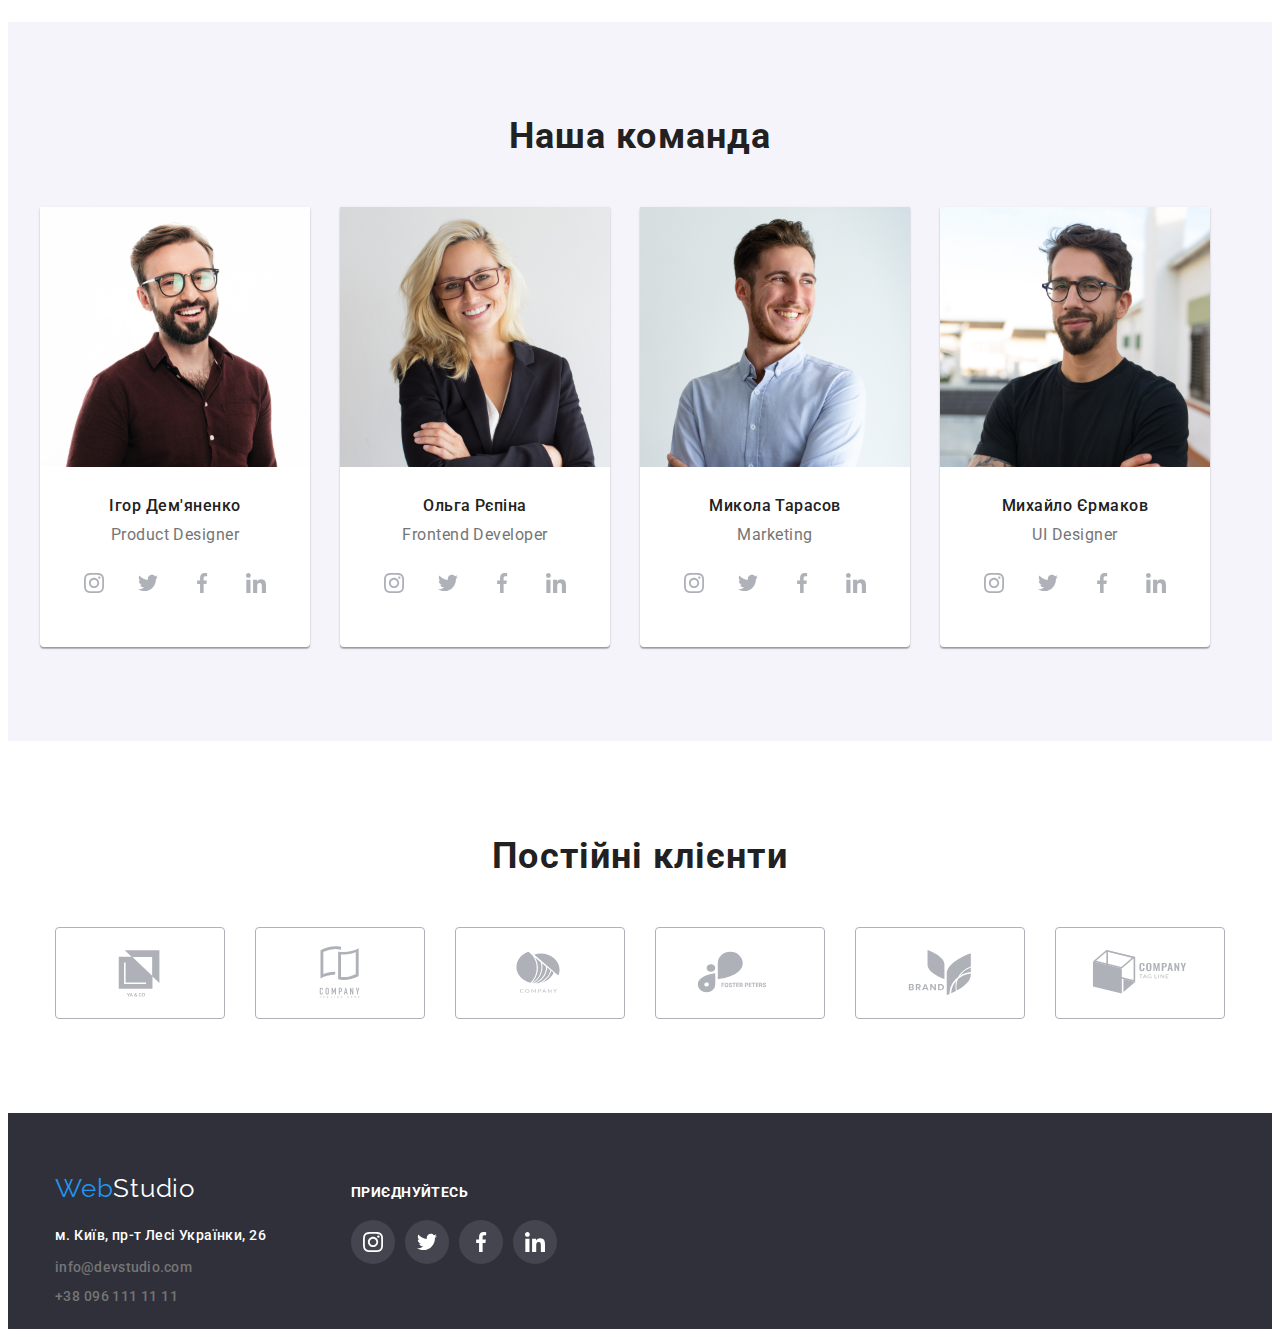
==== commit 7adf09c8: "text decor" ====
--- a/index.html
+++ b/index.html
@@ -107,14 +107,26 @@
 <div class="container">
 <h2 class="work-title">Чим ми займаємося</h2>
 <ul class="list pictures-line">
+
 <li class="pictures-item">
+    <div class="work-description">
     <img width="370" src="./images/picture1.png" alt="Picture">
-</li>
+    <p class="work-text">ДЕСКТОПНІ ДОДАТКИ</p>
+    </div>
+</li>
+
 <li class="pictures-item">
+    <div class="work-description">
     <img width="370" src="./images/picture2.png" alt="Picture2">
-</li>
+    <p class="work-text">МОБІЛЬНІ ДОДАТКИ</p>
+    </div>
+</li>
+
 <li class="pictures-item">
+    <div class="work-description">
     <img width="370" src="./images/picture3.png" alt="Picture3">
+    <p class="work-text">Дизайнерські рішення</p>
+    </div>
 </li>
 </ul>
 </div>
--- a/css/styles.css
+++ b/css/styles.css
@@ -521,7 +521,36 @@
         .pictures-item{
         margin-right: 30px;
         }
-    
+
+        .work-description{
+        position: relative;
+        }
+
+        .work-text{
+        white-space: nowrap;
+        position: absolute;
+        top: 0;
+        left: 0;
+        font-family: 'Roboto';
+        font-style: normal;
+        padding-top: 251px;
+        padding-right: 107px;
+        padding-bottom: 27px;
+        padding-left: 107px;
+        width: 156px;
+        height: 16px;
+        color: #FFFFFF;
+        font-weight: 700;
+        text-align: center;
+        letter-spacing: 0.03;
+        text-transform: uppercase;
+        font-size: 14px;
+        line-height: 16px;
+        background: rgba(47, 48, 58, 0.8);
+        
+        }
+
+        
         .comand{
             
             display: flex;
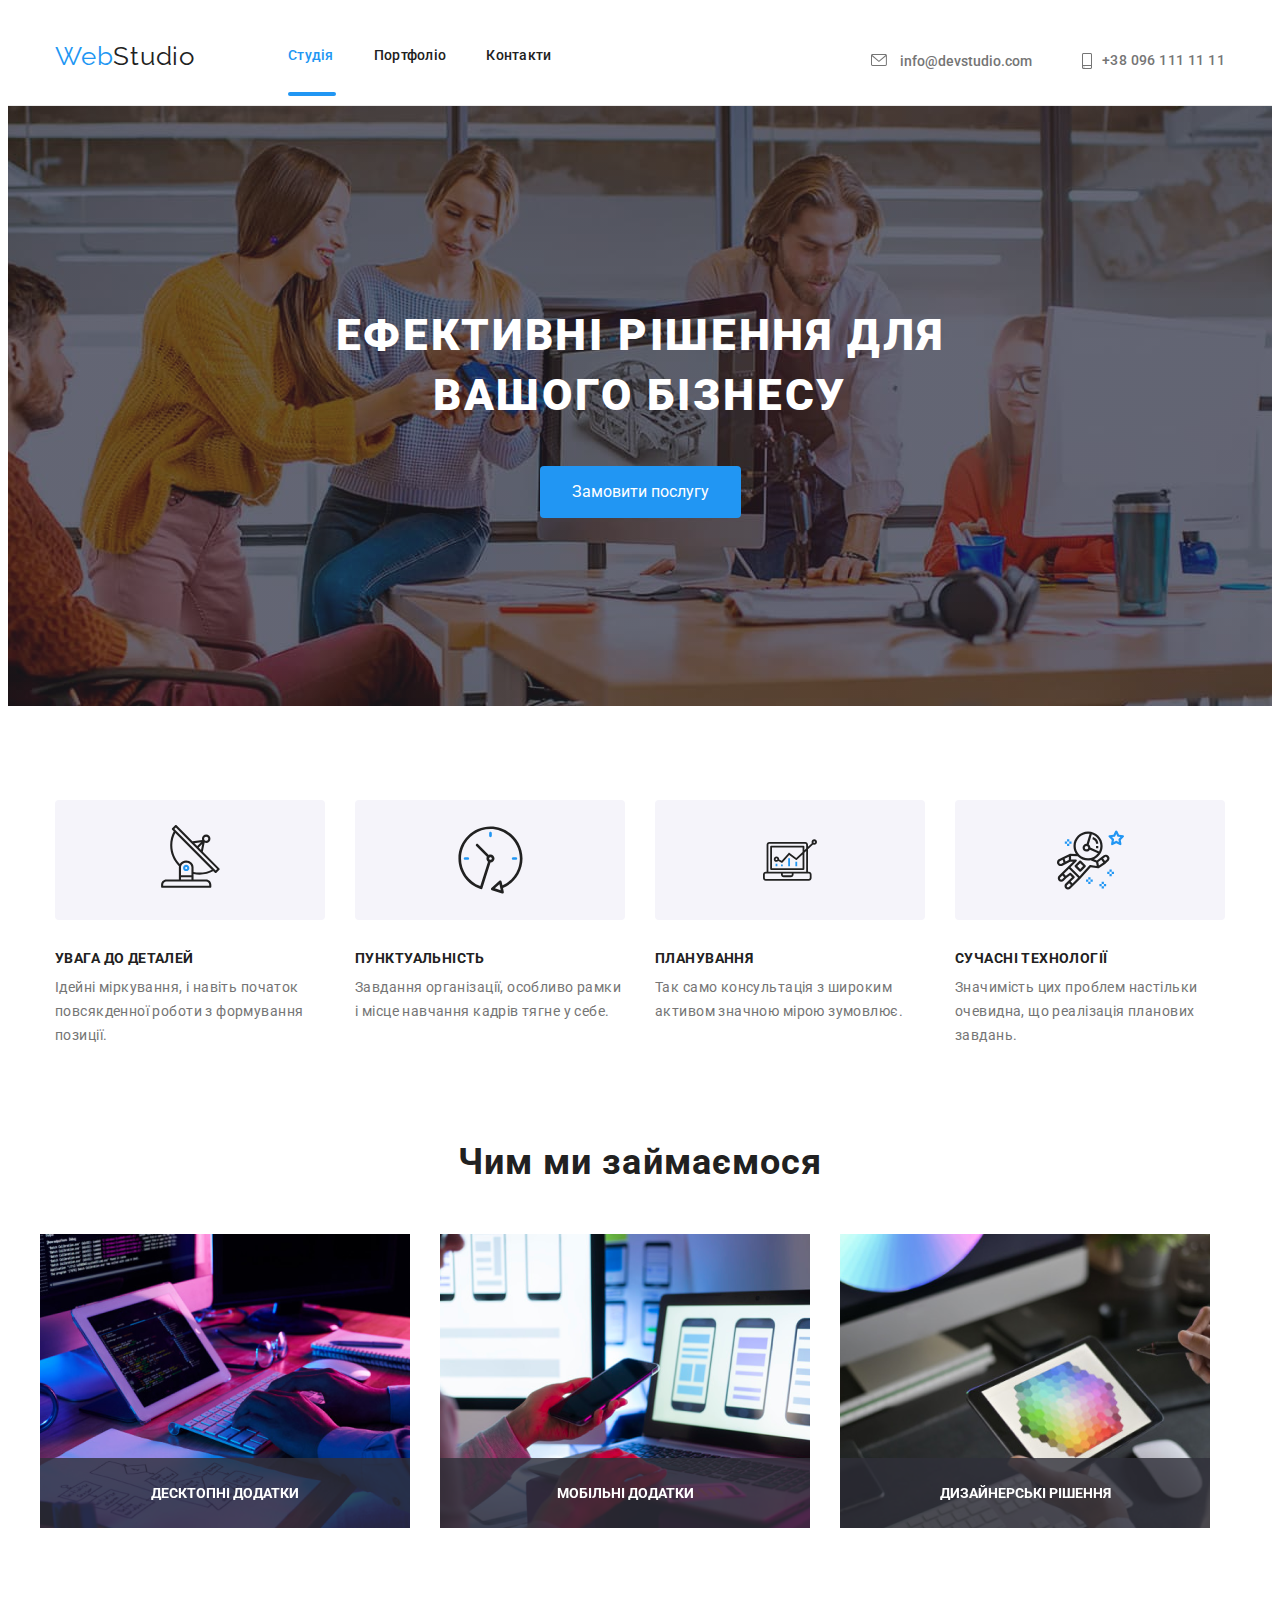
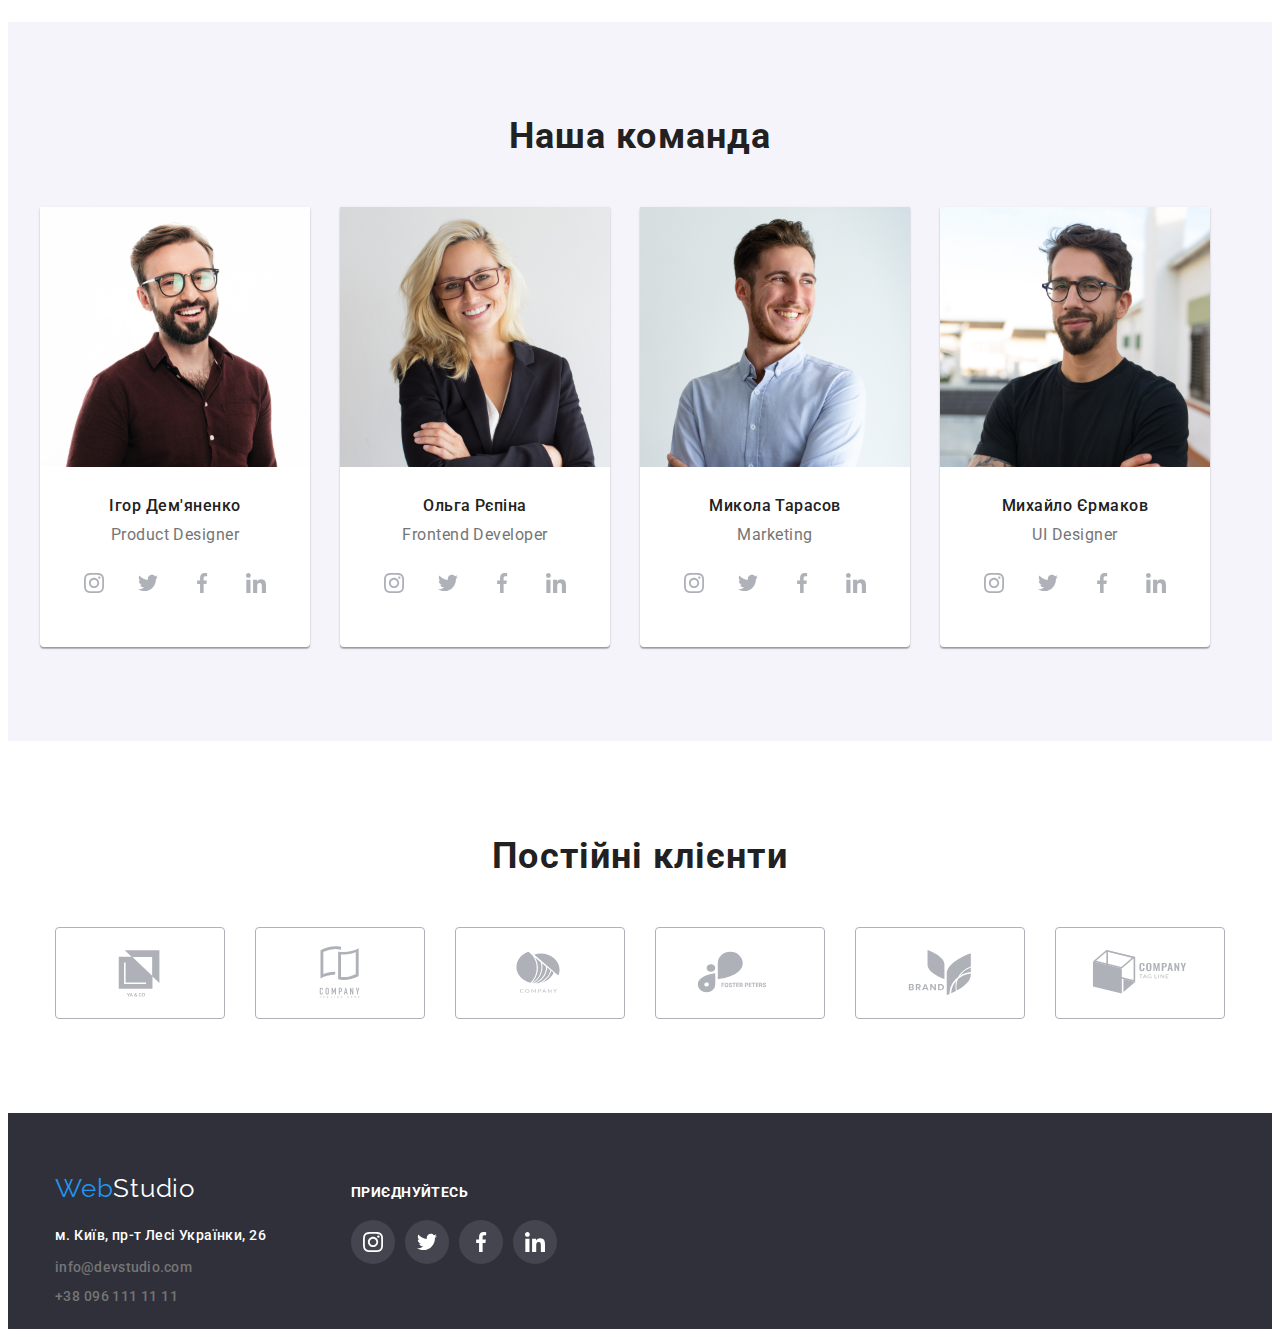
==== commit cd257110: "js" ====
--- a/index.html
+++ b/index.html
@@ -42,10 +42,10 @@
 <main>
 <section class="hero hero-image">
 <h1 class="hero-title">Ефективні рішення для <br> вашого бізнесу</h1>
-<button class="hero button" type="button">Замовити послугу</button>
-<div class="backdrop is-hiden">
+<button data-modal-open class="hero button" type="button">Замовити послугу</button>
+<div class="backdrop is-hiden" data-modal>
 <div class="modal">
-<button class="close-button">
+<button class="close-button" data-modal-close>
     <svg class="close-symbol" width="30" height="30">
         <use href="./images/closing.svg#icon-close"></use>
     </svg>
@@ -343,5 +343,6 @@
  </div>
  </div>
 </footer>
+<script src="./js/modal.js"></script>
 </body>
 </html>--- a/css/styles.css
+++ b/css/styles.css
@@ -147,12 +147,14 @@
         .site-nav{
         margin-left: 93px;
         display: flex;
+        
         }
     
        
     
         .site-nav .item:not(:last-child){
             margin-right: 40px;
+            
         }
         
         .site-nav a{
@@ -169,7 +171,12 @@
         display: block;
         padding-top: 32px;
         padding-bottom: 32px;
-        }
+        transition-property: background-color;
+        transition-duration: 2000ms;
+        transition-timing-function: cubic-bezier((0.4, 0, 0.2, 1));
+        }
+
+        
         
         .info{
         padding-top: 32px;
@@ -177,20 +184,24 @@
         margin-left: auto;
         display: flex;
         justify-content: center;
+        
         }
 
         .meilstyle{
         color: #757575;
+        
         }
         
         .meil{
             margin-right: 50px;
+            
         }
         
         .meil-icon{
             display: flex;
         justify-content: left;
         fill:#757575;
+        
         }
 
         .meil-icon:hover{
@@ -201,6 +212,7 @@
             
             margin-right: 10px;
             fill: currentColor;
+            
             
         }
         
@@ -208,6 +220,7 @@
             display: flex;
             justify-content: left;
             fill: #757575;
+            
         }
 
         .telefon-icon:hover{
@@ -230,6 +243,7 @@
         .main-nav{
         display: flex;
         align-items: center;
+        
         }
     
         .line-buttons{
@@ -529,16 +543,15 @@
         .work-text{
         white-space: nowrap;
         position: absolute;
-        top: 0;
+        bottom: 0;
         left: 0;
         font-family: 'Roboto';
         font-style: normal;
-        padding-top: 251px;
-        padding-right: 107px;
-        padding-bottom: 27px;
-        padding-left: 107px;
-        width: 156px;
-        height: 16px;
+        display: flex;
+        align-items: center;
+        justify-content: center;
+        width: 100%;
+        height: 70px;
         color: #FFFFFF;
         font-weight: 700;
         text-align: center;
